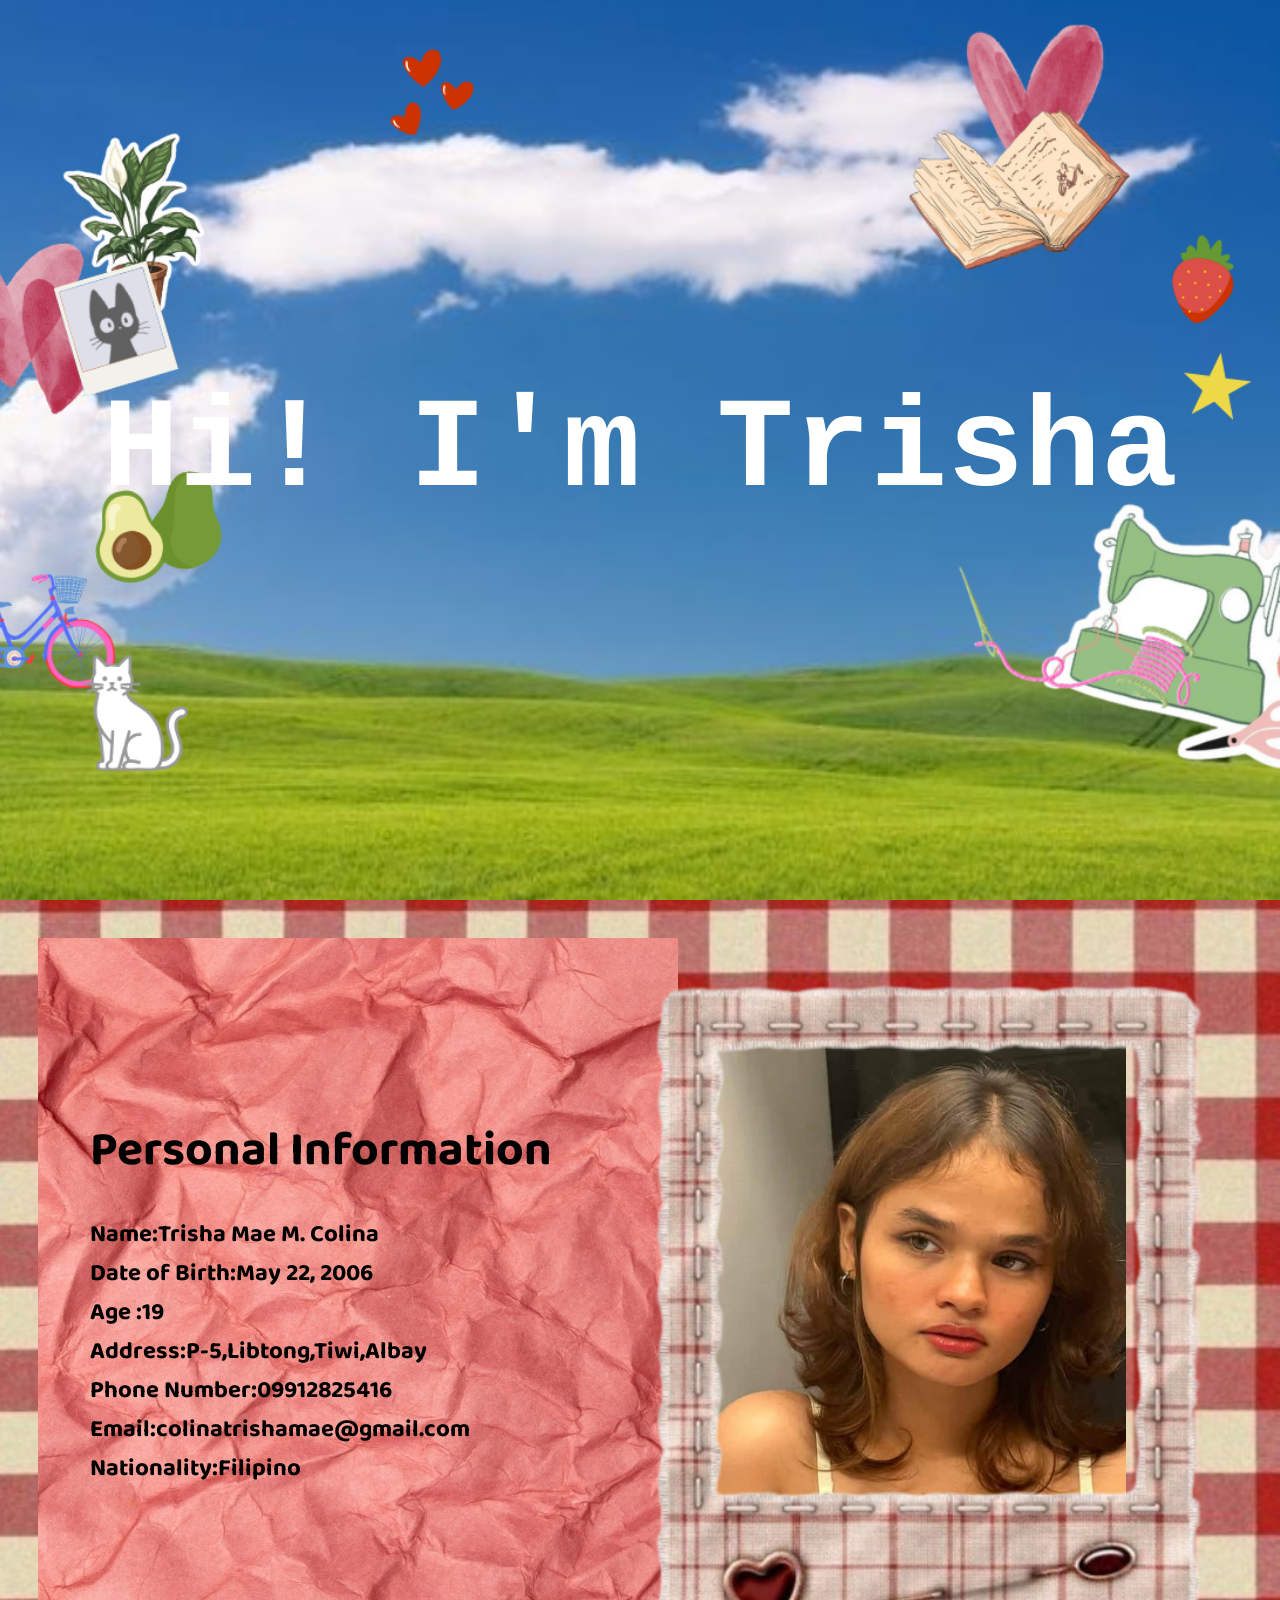
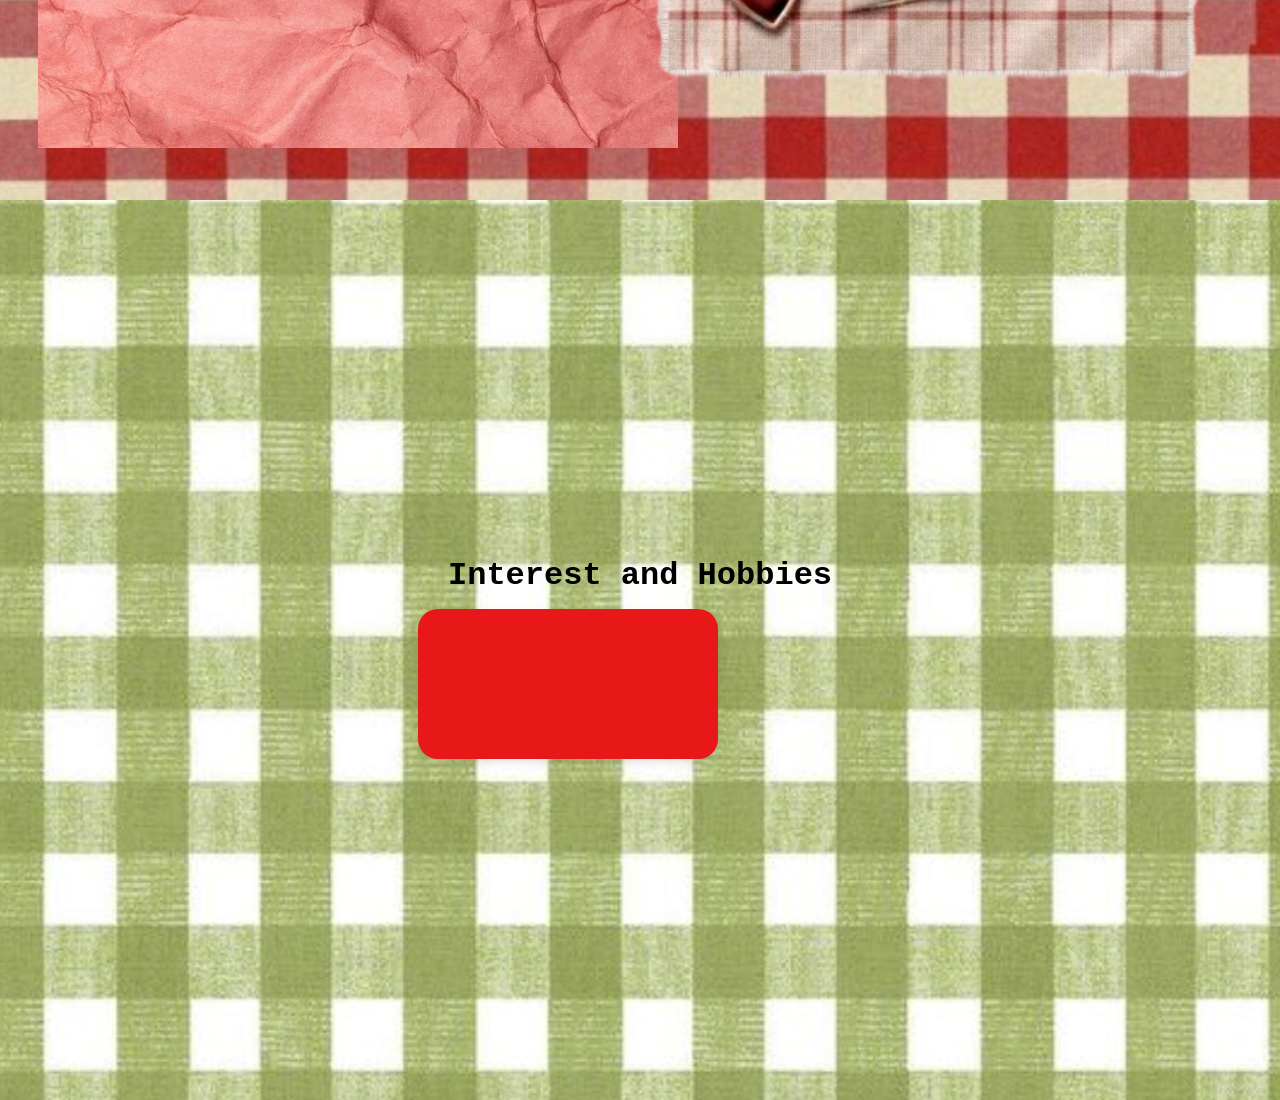
==== index.html @ f9db56f0 "Initial commit" ====
<!DOCTYPE html>
<html lang="en">
<head>
    <meta charset="UTF-8">
    <meta http-equiv="X-UA-Compatible"content="IE=edge">
    <meta name="viewport" content="width=device-width, initial-scale=1.0">
    <title>PORTFOLIO</title>
    <link rel="stylesheet" href="style.css">
</head>
<body>

    <div class="page page1">
        <h2>Hi! I'm Trisha</h2>
    </div>

    <div class="page page2">
        <!--<img src="images/tear.png" class="tear-img" alt="tear Image"> -->
        
        <div class="info">
        <img src="images/paper.jpg" class="paper-img" alt="paper Image"> 
        <h3>Personal Information</h3>
        <p> Name:Trisha Mae M. Colina<br> Date of Birth:May 22, 2006<br>Age :19<br>
         Address:P-5,Libtong,Tiwi,Albay<br>Phone Number:09912825416<br>Email:colinatrishamae@gmail.com<br>Nationality:Filipino</p>
</div>
        <div class="photo"> 
           <img src="images/photo.png" class="photo-img" alt="photo Image"> 
           <img src="images/trisha.png" class="trisha-img" alt="trisha Image"> 

        </div>

    </div>

    <div class="page page3">
        <div class="greenbg">
             <h4>Interest and Hobbies</h4>
           <!--  <img src="images/pclips.png" class="pclips-img" alt="pclips Image"> -->
           <div class="soft-rectangle"></div>
        
</style>
        </div>
       
    </div>

</body>
</html>
---- style.css ----
@import url('https://fonts.googleapis.com/css2?family=Baloo+2:wght@400;500;600;700&display=swap');

* {
    margin: 0;
    padding: 0;
    box-sizing: border-box;
}

html, body {
    width: 100%;
    height: 100%;
    font-family: 'Baloo 2', cursive;
    scroll-behavior: smooth;
}

/* General page style */
.page {
    width: 100%;
    height: 100vh; /* full screen */
    display: flex;
    justify-content: center;
    align-items: center;
    text-align: center;
    color: #fff;
    background-size: cover;
    background-position: center;
    background-repeat: no-repeat;
}

/* Individual page backgrounds */
.page1 {
    background-image: url('images/BG.png');
    position: relative;

}




.page2 {
    background-image: url('images/cloth.png');
     position: relative; 

}
.page2 .paper-img {
   position: absolute;
    top: 0;        /* top of page2 */
    left: 0;       /* stick to left side */
    width: 50%;    /* half of the screen */
    height: 90%;  /* fill page height */
    object-fit: cover; /* prevents stretching */
    z-index: 2;
    margin-top: 3%;
    margin-bottom:3%;
    margin-left: 3%;
    
}

.page2 .photo-img{
    position: absolute;
    top: 3%;
    right: 0;
    width: 55%;
    height: 90%;
    object-fit: cover;
    z-index: 2;
}

/* photo follows the frame */
.page2 .trisha-img{
    position: absolute;
    top: 13%;
    right:12%;
    width: 33%;
    height: 60%;
    object-fit: cover;
    z-index: 1;
}
.page .info h3{
     position:absolute;
    font-size:3rem;
    font-weight:700;
    margin-top: 6%;
      top: 15%;
     left:7%;
     transform: traslateY(-50%);
     width:40%;
     text-align:left;
     color:black;
     z-index:3;
}
.page .info p{
     position:absolute;
     font-size: 1.5rem;;
     top:35%;
     left:7%;
     transform: traslateY(-50%);
     width:40%;
     text-align:left;
     color:black;
     z-index:3;
      font-weight: bold;
}

.page3 {
    background-image: url('images/greenbgg.png');
     position: relative;  
}

.page3 .pclips-img{
    position: absolute;
    top: 7%;              /* distance from top */
    left: 50%;            /* start from horizontal center */
    transform: translateX(-50%);  /* shift back by half width */
    width: 50%;           /* adjust size as needed */
    height: 80%;
    object-fit: cover;
    z-index: 2;;

}

.page3 .greenbg h4{
     position: relative;   
     font-size: 2rem;
    font-family: monospace;
    padding: 15px 30px;
    border-radius: 10px;
      font-weight: bold; 
      font-weight: 800;
      color: black;
      z-index:3;
}

/* Optional: text styling */
.page h2{
    font-size: 8rem;
    font-family: monospace;
    padding: 15px 30px;
    border-radius: 10px;
      font-weight: bold; 
}

.soft-rectangle {
  width: 300px;
  height: 150px;
  background-color: #e81818;
  border-radius: 20px;
  box-shadow: 0 4px 10px rgba(0,0,0,0.1);
}
/* Optional: smooth full-page snapping */
html {
    scroll-snap-type: y mandatory;
}

.page {
    scroll-snap-align: start;
}
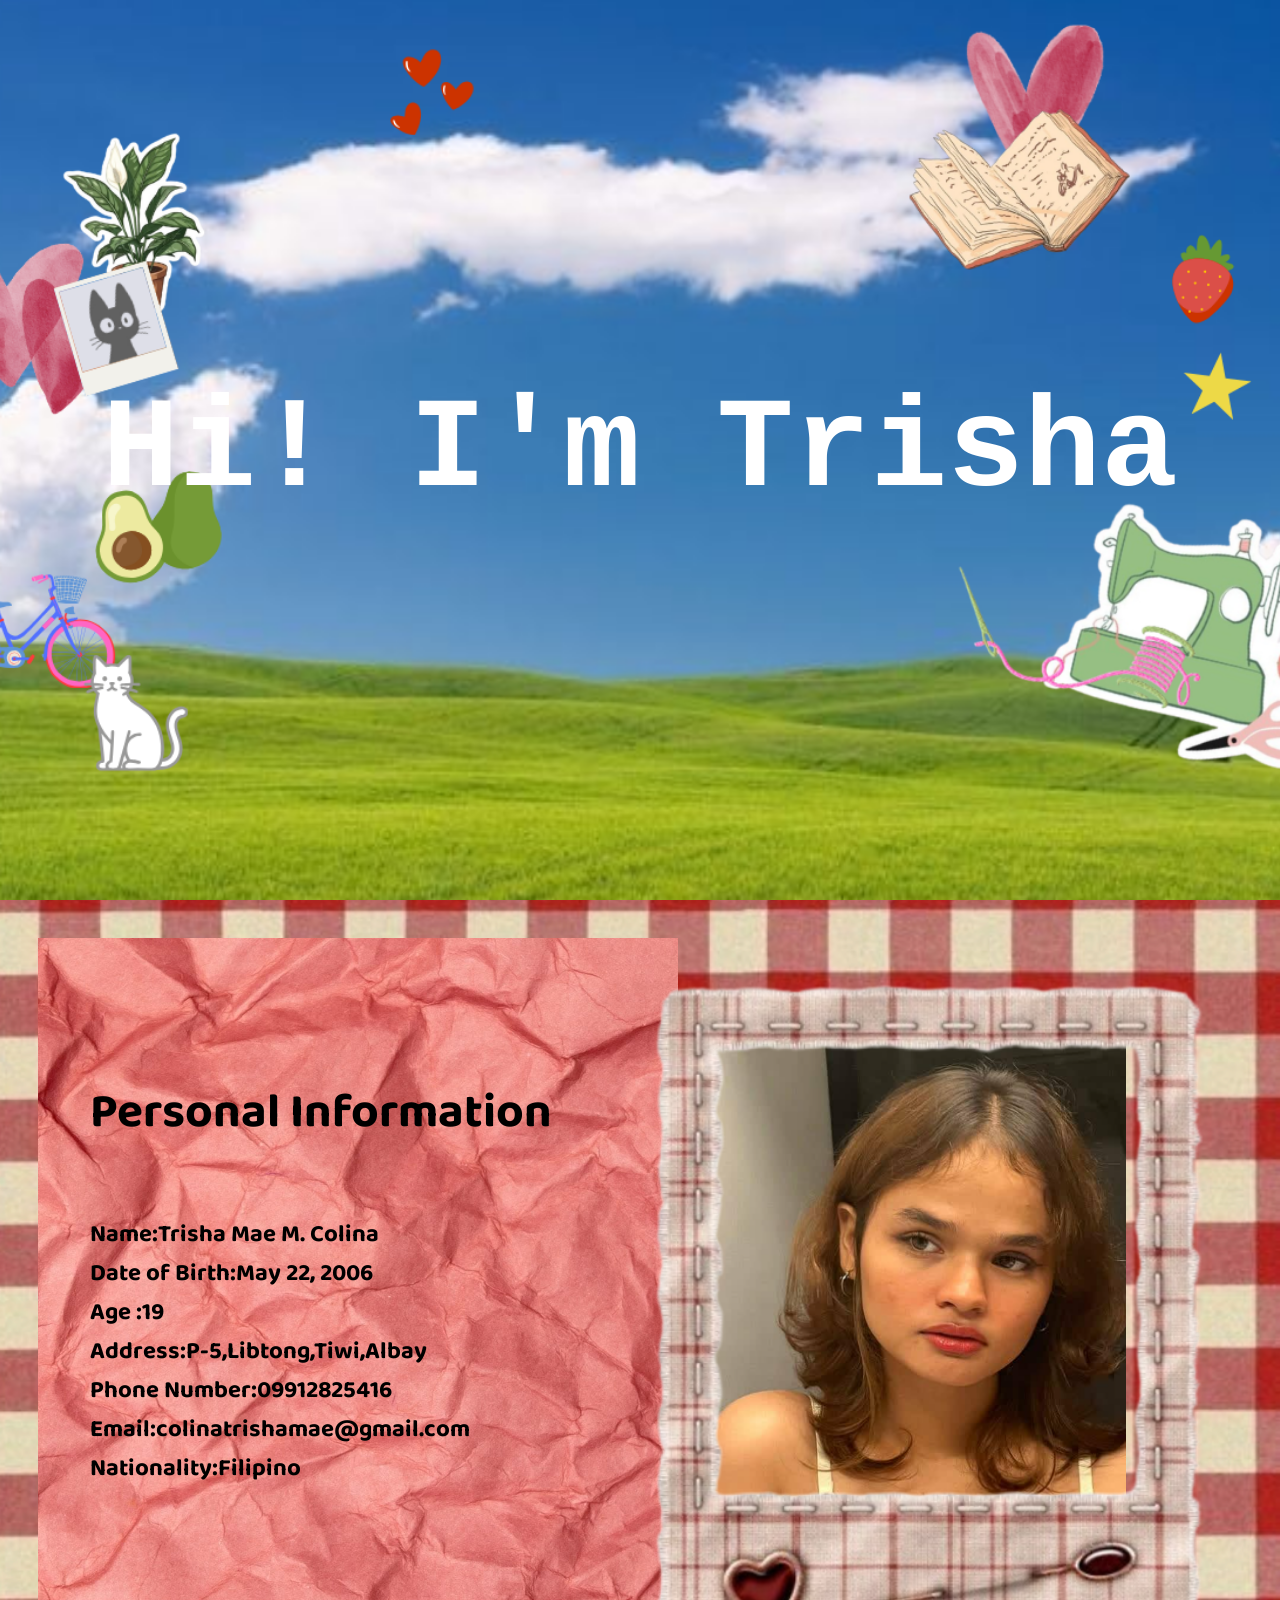
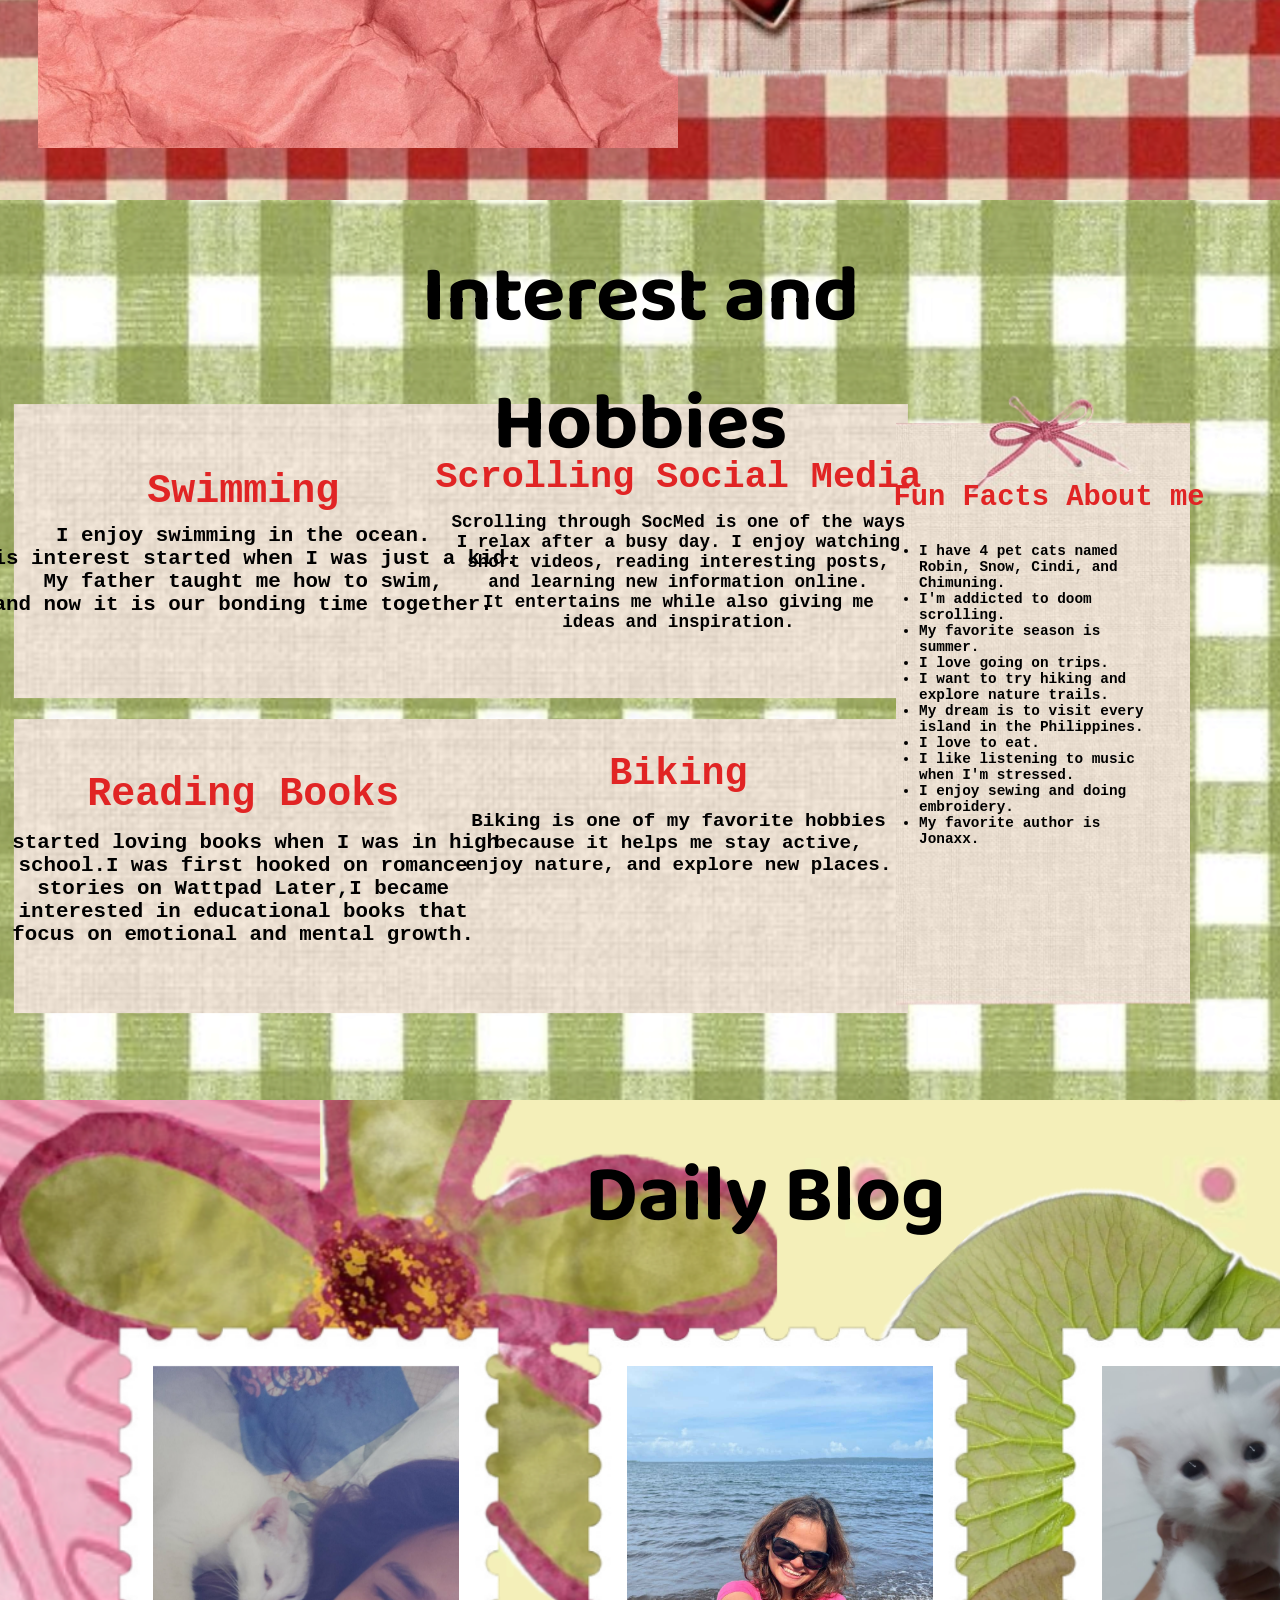
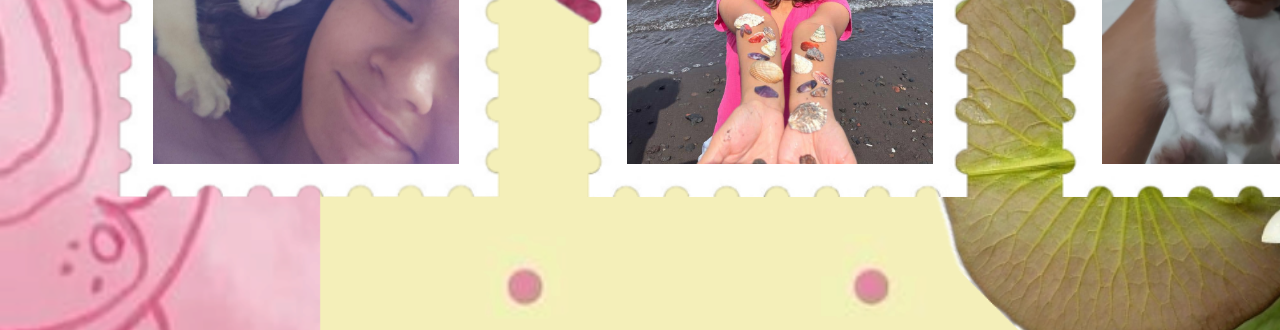
==== commit b07ec8cb: "Updated HTML layout and CSS styles" ====
--- a/index.html
+++ b/index.html
@@ -32,14 +32,88 @@
 
     <div class="page page3">
         <div class="greenbg">
-             <h4>Interest and Hobbies</h4>
+
+            <img src="images/paperbg.png" class="paperbg-img " alt="paperbg Image"> 
+            <img src="images/paperbg2.png" class="paperbg2-img " alt="paperbg2 Image"> 
+             <img src="images/paperbg3.png" class="paperbg3-img " alt="paperbg3 Image"> 
+            <img src="images/paperbg4.png" class="paperbg4-img " alt="paperbg4 Image"> 
+             <img src="images/paperribbon.png" class="paperribbon-img" alt="paperribbon Image">
+
+             <h1>Interest and Hobbies</h1>
            <!--  <img src="images/pclips.png" class="pclips-img" alt="pclips Image"> -->
-           <div class="soft-rectangle"></div>
+        <div class="swim"> 
+           <h2>Swimming</h2>
+<p>
+  I enjoy swimming in the ocean.<br>
+  This interest started when I was just a kid.<br>
+  My father taught me how to swim,<br>
+  and now it is our bonding time together.
+</p>        </div>
+
+        <div class="read">
+            <h2>Reading Books</h2>
+           <p> I started loving books when I was in high<br>school.I was first hooked on romance <br>stories on Wattpad Later,I became<br>interested in educational books that <br> focus on emotional and mental growth.</p>
+       
+        </div>
+
+        <div class="scroll"> 
+           <h2>Scrolling Social Media</h2>
+             <p>Scrolling through SocMed is one of the ways<br> I relax after a busy day. I enjoy watching<br> short videos, reading interesting posts,<br>and learning new information online.<br>It entertains me while also giving me<br> ideas and inspiration.
+</p>
+        </div>
+
+        <div class="bike"> 
+           <h2>Biking</h2>
+             <p> Biking is one of my favorite hobbies <br>
+                because it helps me stay active,<br>
+    enjoy nature, and explore new places.</p>
+ </div>
+            
+    <div class="facts">
+  <h1>Fun Facts About me </h1>
+  <ul>
+    <li>I have 4 pet cats named Robin, Snow, Cindi, and Chimuning.</li>
+    <li>I'm addicted to doom scrolling.</li>
+    <li>My favorite season is summer.</li>
+    <li>I love going on trips.</li>
+    <li>I want to try hiking and explore nature trails.</li>
+    <li>My dream is to visit every island in the Philippines.</li>
+    <li>I love to eat.</li>
+    <li>I like listening to music when I'm stressed.</li>
+     <li>I enjoy sewing and doing embroidery.</li>
+    <li>My favorite author is Jonaxx.</li>
+  </ul>
+</div>
+
+
         
-</style>
-        </div>
-       
+</div>
+</div>
+
+
+<div class="page page4">
+    <div class="blog">
+        <h1>Daily Blog</h1>
+        
+  <img src="images/frame1.png" class="frame1-img " alt="frame1 Image"> 
+   <img src="images/pic1.jpg" class="pic1-img " alt="pic1 Image">
+    <img src="images/frame2.png" class="frame2-img " alt="frame2 Image"> 
+     <img src="images/pic2.jpg" class="pic2-img " alt="pic2 Image">
+     <img src="images/frame3.png" class="frame3-img " alt="frame3 Image">
+      <img src="images/pic3.jpg" class="pic3-img " alt="pic3 Image">
+
+      
+      
+   
+           
     </div>
+</div>
+
+
+
+
+
+</div>
 
 </body>
 </html>
--- a/style.css
+++ b/style.css
@@ -33,6 +33,14 @@
     position: relative;
 
 }
+/* Optional: text styling */
+.page1 h2{ /*This one for the intro text*/
+    font-size: 8rem;
+    font-family: monospace;
+    padding: 15px 30px;
+    border-radius: 10px;
+      font-weight: bold; 
+}
 
 
 
@@ -83,7 +91,7 @@
     margin-top: 6%;
       top: 15%;
      left:7%;
-     transform: traslateY(-50%);
+     transform: translateY(-50%);
      width:40%;
      text-align:left;
      color:black;
@@ -107,18 +115,6 @@
      position: relative;  
 }
 
-.page3 .pclips-img{
-    position: absolute;
-    top: 7%;              /* distance from top */
-    left: 50%;            /* start from horizontal center */
-    transform: translateX(-50%);  /* shift back by half width */
-    width: 50%;           /* adjust size as needed */
-    height: 80%;
-    object-fit: cover;
-    z-index: 2;;
-
-}
-
 .page3 .greenbg h4{
      position: relative;   
      font-size: 2rem;
@@ -131,23 +127,339 @@
       z-index:3;
 }
 
-/* Optional: text styling */
-.page h2{
-    font-size: 8rem;
-    font-family: monospace;
-    padding: 15px 30px;
-    border-radius: 10px;
-      font-weight: bold; 
-}
-
-.soft-rectangle {
-  width: 300px;
-  height: 150px;
-  background-color: #e81818;
-  border-radius: 20px;
-  box-shadow: 0 4px 10px rgba(0,0,0,0.1);
-}
+
+
+.page3 h1{
+
+    position: absolute;
+    top: 33px; /* distance from top */
+    left: 50%; /* center horizontally */
+    transform: translateX(-50%);
+    font-size: 5rem;
+    font-weight: 700;
+    text-align: center;
+    width: aut;
+    color: rgb(0, 0, 0);
+    z-index: 2;
+
+}
+
+
+.page3 .paperbg-img{
+     position: absolute;   /* put it behind text */
+    top: 10%;
+    left: 10%;
+    width: auto;           /* half of page width */
+    height: 58%;
+    object-fit: cover;
+    z-index: 1;           /* behind headings and text */
+    transform: rotate(90deg);
+}
+
+
+.page3 .paperbg2-img{
+     position: absolute;   /* put it behind text */
+    top: 10%;
+    right: 38%;
+    width: auto;           /* half of page width */
+    height: 58%;
+    object-fit: cover;
+    z-index: 1;           /* behind headings and text */
+    transform: rotate(90deg);
+}
+
+
+.page3 .paperbg3-img{
+     position: absolute;   /* put it behind text */
+    top: 45%;
+    left: 10%;
+    width: auto;           /* half of page width */
+    height: 58%;
+    object-fit: cover;
+    z-index: 1;           /* behind headings and text */
+    transform: rotate(90deg);
+}
+
+
+
+.page3 .paperbg4-img{
+     position: absolute;   /* put it behind text */
+    top: 45%;
+    right: 38%;
+    width: auto;           /* half of page width */
+    height: 58%;
+    object-fit: cover;
+    z-index: 1;           /* behind headings and text */
+    transform: rotate(90deg);
+}
+
+.page3 .paperribbon-img{
+    position: absolute;   /* put it behind text */
+    top: 20%;
+    right: 7%;
+    width: 23%;           /* half of page width */
+    height: 74%;
+    object-fit: cover;
+    z-index: 2;           /* behind headings and text */
+    
+
+}
+      
+
+
+/* text on page 3 */
+
+
+.swim{
+     position: absolute;       /* layer above the image */
+    top: 38%;                 /* adjust vertical position */
+    left: 19%;                /* adjust horizontal position */
+    transform: translate(-50%, -50%); /* center text exactly */
+    z-index: 2;               /* above image (image is z-index: 1) */
+    text-align: center;
+    width: 80%; 
+}
+
+.swim h2{
+
+       font-size: 2.5rem;
+    font-family: monospace;
+    padding: 15px 30px;
+    border-radius: 10px;
+      font-weight: bold; 
+      color: rgb(225, 36, 36);
+      z-index: 3;
+      margin-bottom: -2%;
+}
+
+.swim p{
+    font-size: 1.3rem;
+    font-family: monospace;
+    padding: 15px 30px;
+    border-radius: 10px;
+    margin-top: 0%;
+      font-weight: bold; 
+      color: black;
+      z-index: 3;
+}
+
+.read{
+ position: absolute;       /* layer above the image */
+    top: 73%;                 /* adjust vertical position */
+    left: 19%;                /* adjust horizontal position */
+    transform: translate(-50%, -50%); /* center text exactly */
+    z-index: 2;               /* above image (image is z-index: 1) */
+    text-align: center;
+    width: 80%; 
+}
+.read h2{
+       font-size: 2.5rem;
+    font-family: monospace;
+    padding: 19px 30px;
+    border-radius: 10px;
+      font-weight: bold; 
+      color: rgb(225, 36, 36);
+      z-index: 3;
+      margin-bottom: -2%;
+}
+.read p{
+    font-size: 1.3rem;
+    font-family: monospace;
+    padding: 15px 30px;
+    border-radius: 10px;
+    margin-top: 0%;
+     font-weight: bold; 
+      color: black;
+      z-index: 3;
+}   
+
+
+.scroll{
+      position: absolute;       /* layer above the image */
+    top: 38%;                 /* adjust vertical position */
+    right: -33%;                /* adjust horizontal position */
+    transform: translate(-50%, -50%); /* center text exactly */
+    z-index: 2;               /* above image (image is z-index: 1) */
+    text-align: center;
+    width: 80%; 
+
+}
+.scroll h2{
+       font-size: 2.3rem;
+    font-family: monospace;
+    padding: 19px 30px;
+    border-radius: 10px;
+      font-weight: bold; 
+      color: rgb(225, 36, 36);
+      z-index: 3;
+      margin-bottom: -2%;
+}
+
+.scroll p{
+    font-size: 1.1rem;
+    font-family: monospace;
+    padding: 15px 30px;
+    border-radius: 10px;
+    margin-top: 0%;
+     font-weight: bold; 
+      color: black;
+      z-index: 3;
+ }
+
+
+
+.bike{
+ position: absolute;       /* layer above the image */
+    top: 68%;                 /* adjust vertical position */
+    right: -33%;                /* adjust horizontal position */
+    transform: translate(-50%, -50%); /* center text exactly */
+    z-index: 2;               /* above image (image is z-index: 1) */
+    text-align: center;
+    width: 80%; 
+}
+.bike h2{
+       font-size: 2.4rem;
+    font-family: monospace;
+    padding: 19px 30px;
+    border-radius: 10px;
+      font-weight: bold; 
+      color: rgb(225, 36, 36);
+      z-index: 3;
+      margin-bottom: -2%;
+}
+.bike p{
+    font-size: 1.2rem;
+    font-family: monospace;
+    padding: 15px 30px;
+    border-radius: 10px;
+    margin-top: 0%;
+     font-weight: bold; 
+      color: black;
+      z-index: 3;
+ }  
+.facts {
+    position: absolute;
+    top: 55%;
+    left: 80%;                    /* horizontal position */
+    transform: translate(-50%, -50%);
+    z-index: 2;
+   
+    width: 250px;                 /* fixed width keeps them stacked neatly */
+}
+
+.facts h1 {
+    font-size: 1.8rem;
+    top:-45%;
+    left:60%;
+    white-space: nowrap;
+    font-family: monospace;
+    font-weight: bold;
+    color: rgb(225, 36, 36);
+    margin-top: 30%;           /* top 0, bottom 5px spacing */
+    padding: 0;                  /* remove padding that could push ul aside */
+}
+
+.facts ul {
+    font-size: 0.9rem;           /* readable size */
+    font-family: monospace;
+    text-align: left;
+    padding-left: 20px;          /* proper indent for bullets */
+    margin-top:0;                   /* remove extra margins */
+    font-weight: bold;
+    color: black;
+    list-style-type: disc;       /* ensures bullets appear */
+
 /* Optional: smooth full-page snapping */
+}
+
+
+
+
+.page4 {
+    background-image: url('images/bgpage4.png');
+     position: relative; 
+     height:830px;
+     width: 1530px;
+     
+}
+.page4 h1{
+      position: absolute;
+    top: 33px; /* distance from top */
+    left: 50%; /* center horizontally */
+    transform: translateX(-50%);
+    font-size: 5rem;
+    font-weight: 700;
+    text-align: center;
+    width: aut;
+    color: rgb(0, 0, 0);
+    z-index: 2;
+
+}
+.page4 .frame1-img{
+    position: absolute;
+    top: 24%;
+    left: 5%;
+    width: 30%;
+    height: 60%;
+    object-fit: cover;
+    z-index: 2;
+      transform: rotateY(180deg);
+}
+
+.page4 .pic1-img{
+   position: absolute;
+    top: 32%;       /* match frame1 */
+    left: 10%;       /* match frame1 */
+    width: 20%;     /* same as frame1 */
+    height: 48%;    /* same as frame1 */
+    object-fit: cover;
+    z-index: 3;     /* on top of frame1 */
+}
+
+.page4 .frame2-img{
+    position: absolute;
+    top: 24%;
+    left: 36%;  /* center frame */
+    width: 30%;
+    height: 60%;
+    object-fit: cover;
+    z-index: 2;
+}
+
+
+.page4 .pic2-img{
+   position: absolute;
+    top: 32%;       /* match frame1 */
+    left: 41%;       /* match frame1 */
+    width: 20%;     /* same as frame1 */
+    height: 48%;    /* same as frame1 */
+    object-fit: cover;
+    z-index: 3;     /* on top of frame1 */
+}
+
+.page4 .frame3-img{
+    position: absolute;
+    top: 24%;
+    left: 67%;  /* rightmost frame */
+    width: 30%;
+    height: 60%;
+    object-fit: cover;
+    z-index: 2;
+}
+
+.page4 .pic3-img{
+   position: absolute;
+    top: 32%;       /* match frame1 */
+    left: 72%;       /* match frame1 */
+    width: 20%;     /* same as frame1 */
+    height: 48%;    /* same as frame1 */
+    object-fit: cover;
+    z-index: 3;     /* on top of frame1 */
+}
+
+
+
+
 html {
     scroll-snap-type: y mandatory;
 }
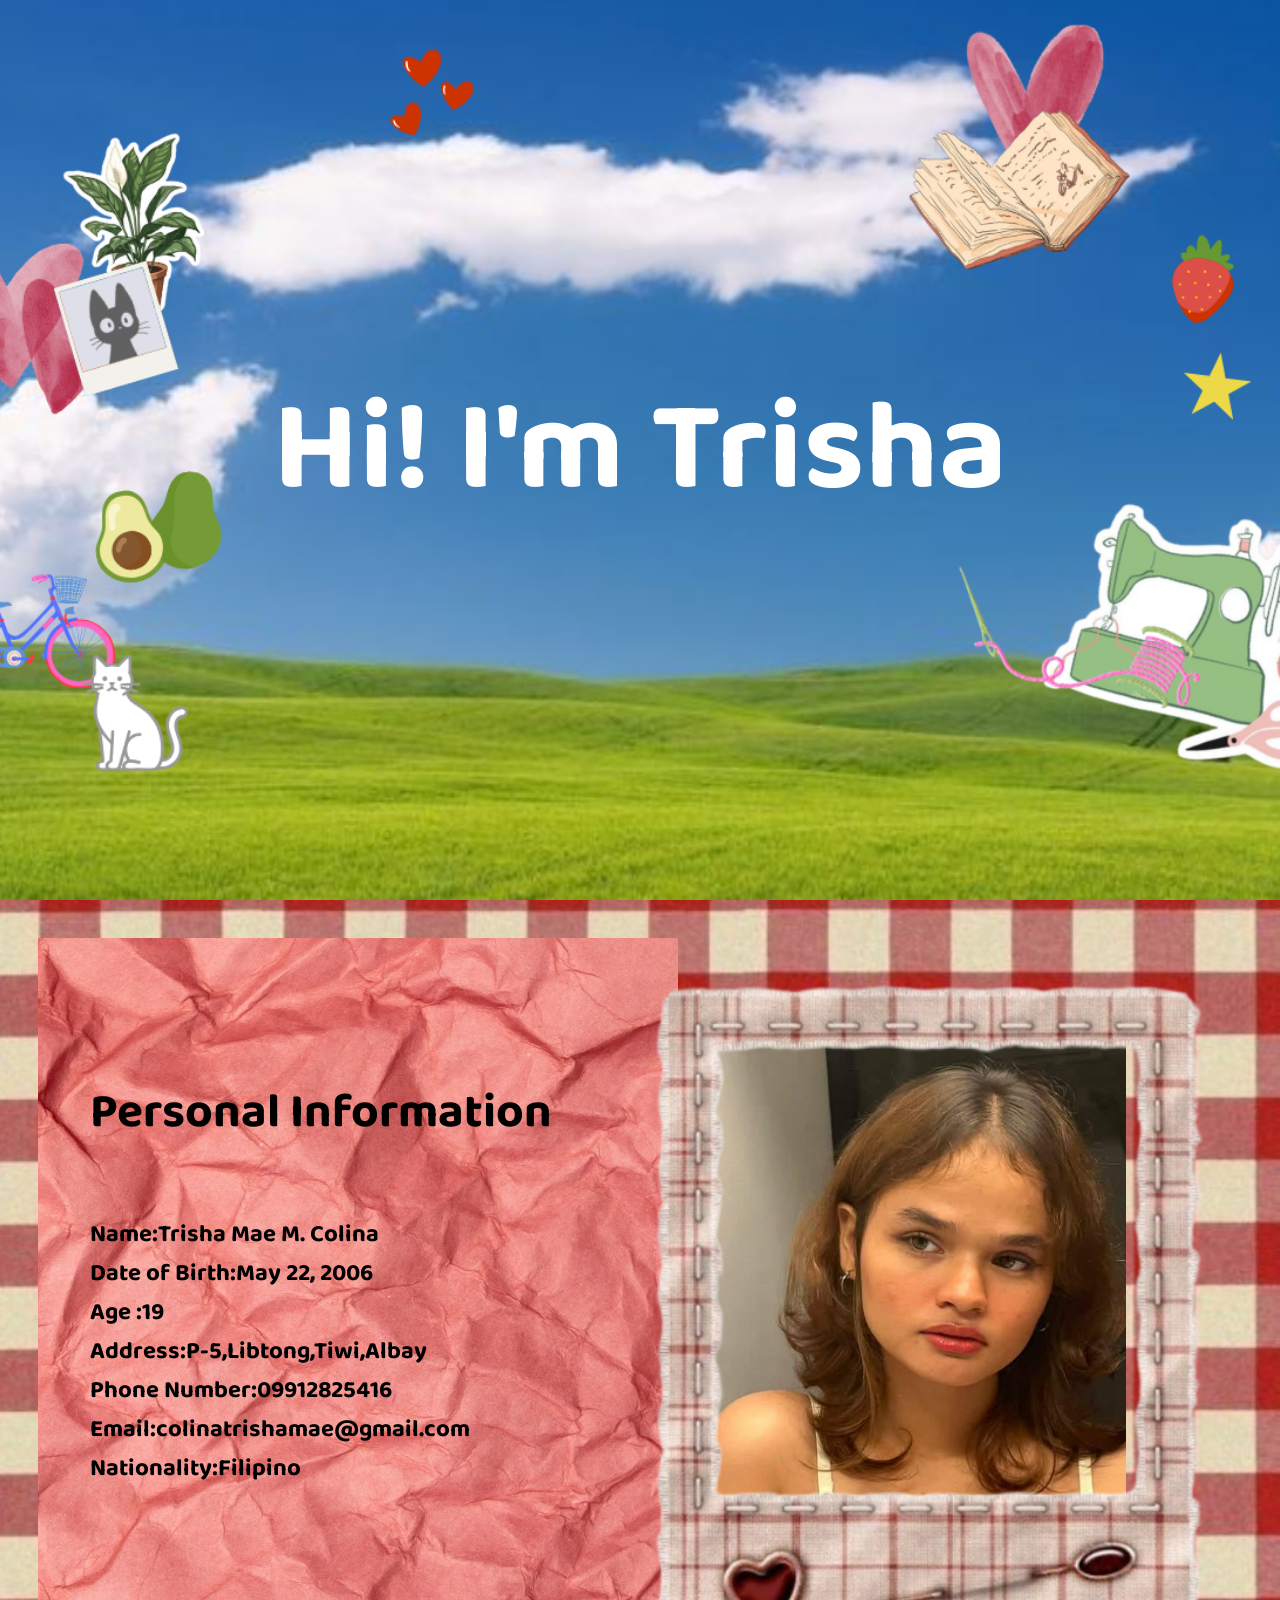
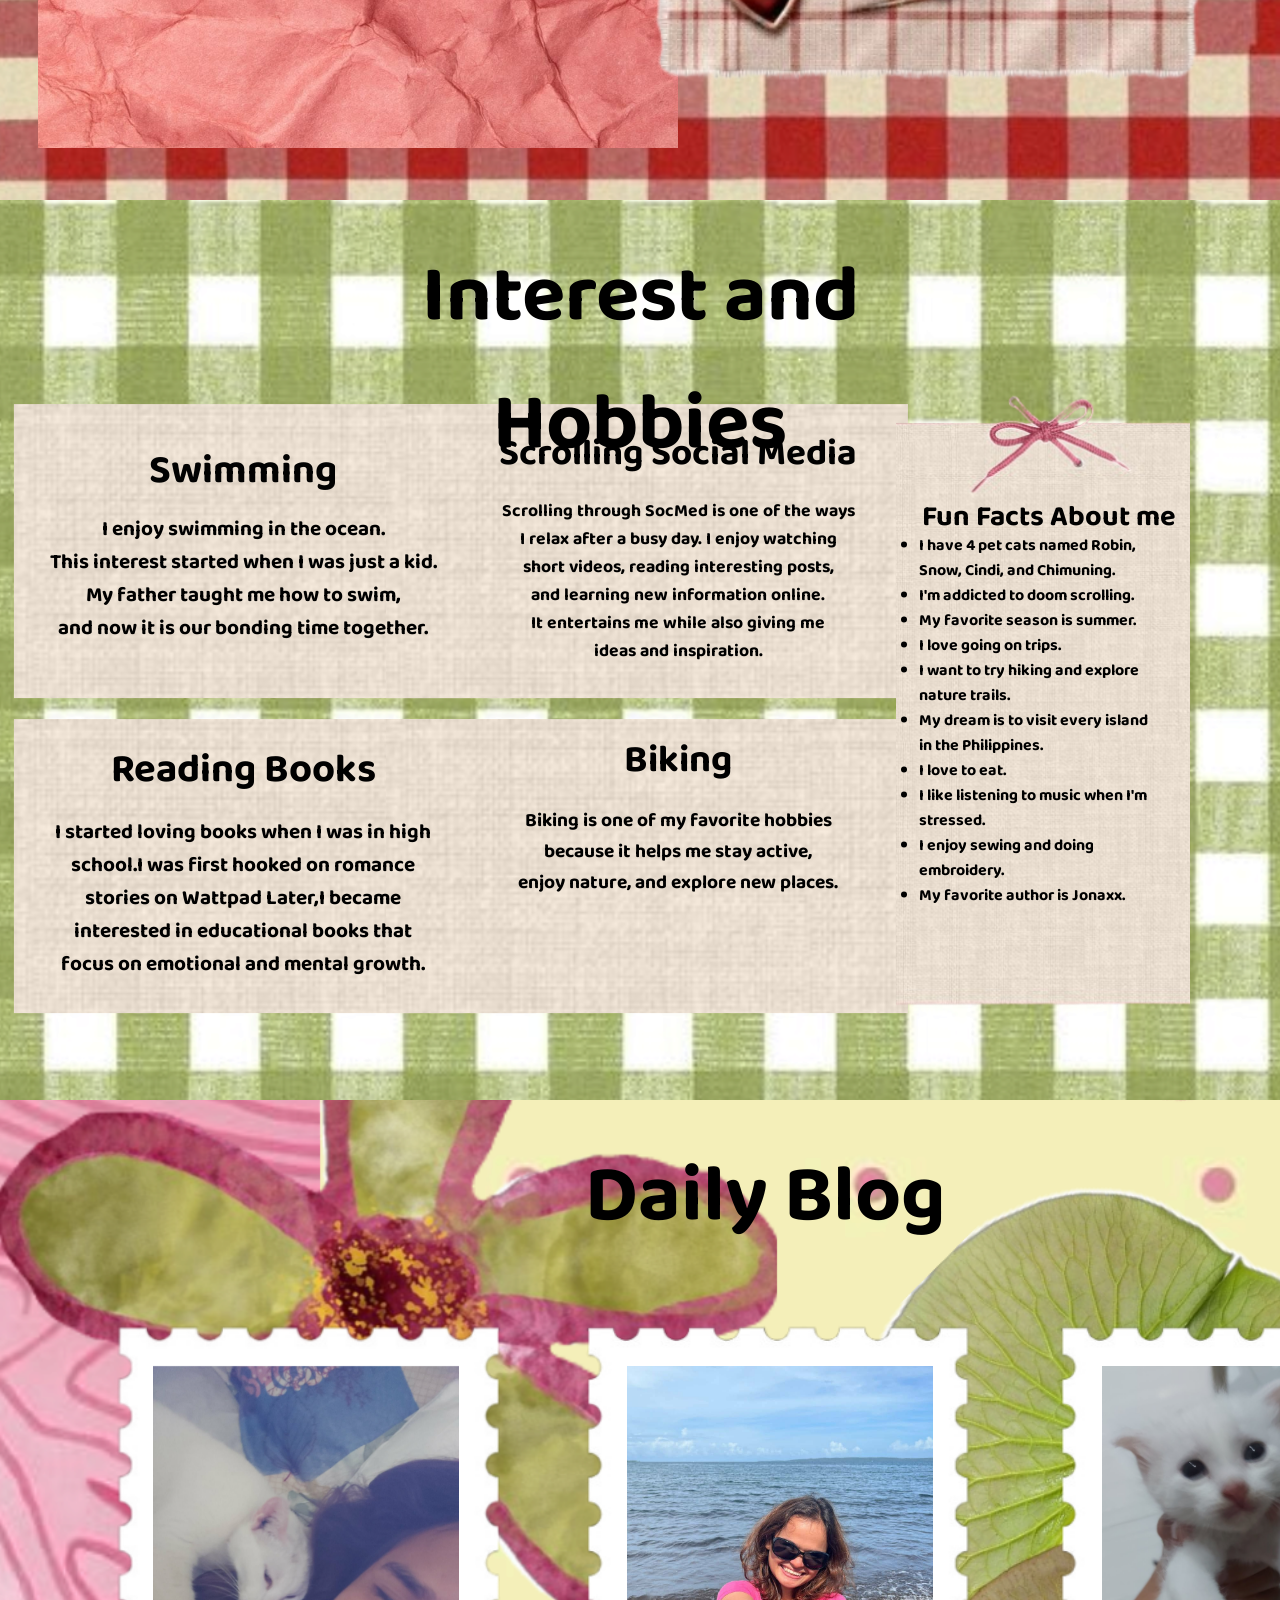
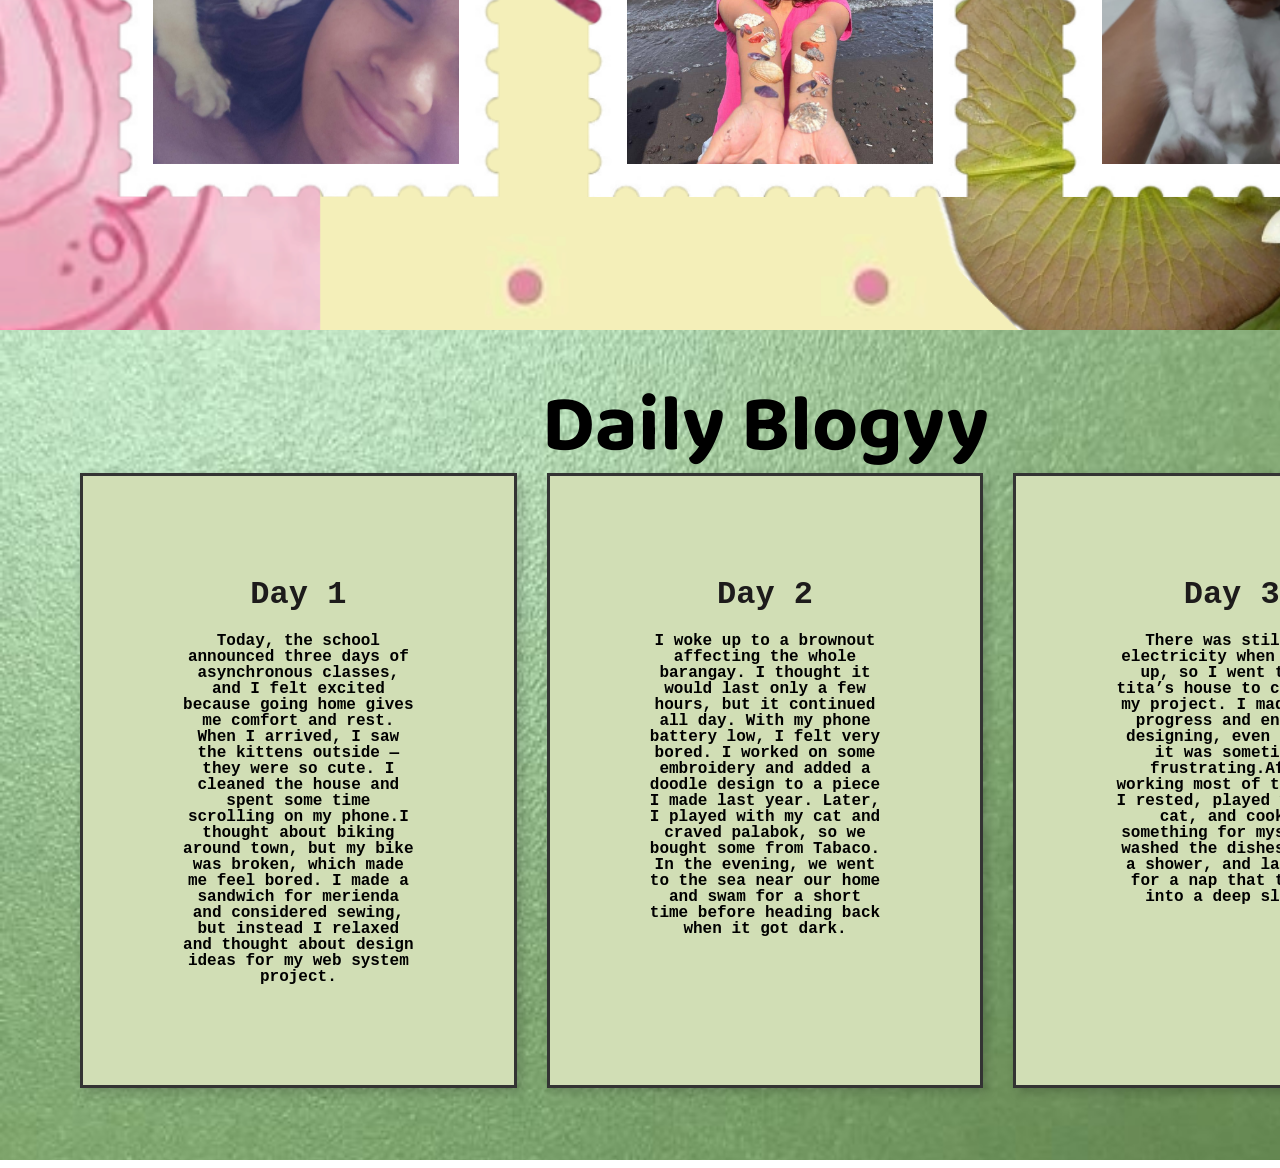
==== commit 8b4c1c13: "Updated layout and added new background images" ====
--- a/index.html
+++ b/index.html
@@ -110,6 +110,56 @@
 </div>
 
 
+<div class="page page5">
+    <div class="daily-blog">
+        <h1>Daily Blogyy</h1>
+        
+        <div class="diary-container">
+
+  <div class="diary-box">
+    <h3>Day 1</h3>
+    <p>Today, the school announced three days of
+         asynchronous classes, and I felt excited because
+          going home gives me comfort and rest. When I arrived,
+           I saw the kittens outside — they were so cute.
+            I cleaned the house and spent some time scrolling
+             on my phone.I thought about biking around town,
+              but my bike was broken, which made me feel bored. 
+              I made a sandwich for merienda and considered sewing, 
+              but instead I relaxed and thought about design ideas 
+              for my web system project.</p>
+  </div>
+
+  <div class="diary-box">
+    <h3>Day 2</h3>
+    <p>I woke up to a brownout affecting the whole barangay.
+     I thought it would last only a few hours, but it continued
+      all day. With my phone battery low, I felt very bored.
+I worked on some embroidery and added a doodle design 
+to a piece I made last year. Later, I played with my 
+cat and craved palabok, so we bought some from Tabaco. 
+In the evening, we went to the sea near our home and 
+swam for a short time before heading back when it got dark.</p>
+  </div>
+
+  <div class="diary-box">
+    <h3>Day 3</h3>
+    <p>There was still no electricity when I woke up, 
+        so I went to my tita’s house to continue my project. 
+        I made good progress and enjoyed designing, even
+         though it was sometimes frustrating.After working
+          most of the day, I rested, played with my cat, and
+           cooked something for myself. I washed the dishes,
+            took a shower, and lay down for a nap that turned
+             into a deep sleep.</p>
+  </div>
+
+</div>
+           
+    </div>
+</div>
+
+
 
 
 
--- a/style.css
+++ b/style.css
@@ -36,7 +36,7 @@
 /* Optional: text styling */
 .page1 h2{ /*This one for the intro text*/
     font-size: 8rem;
-    font-family: monospace;
+    font-family: 'Baloo 2', cursive;
     padding: 15px 30px;
     border-radius: 10px;
       font-weight: bold; 
@@ -118,7 +118,7 @@
 .page3 .greenbg h4{
      position: relative;   
      font-size: 2rem;
-    font-family: monospace;
+    font-family: 'Baloo 2', cursive;
     padding: 15px 30px;
     border-radius: 10px;
       font-weight: bold; 
@@ -223,18 +223,18 @@
 .swim h2{
 
        font-size: 2.5rem;
-    font-family: monospace;
-    padding: 15px 30px;
-    border-radius: 10px;
-      font-weight: bold; 
-      color: rgb(225, 36, 36);
+    font-family: 'Baloo 2', cursive;
+    padding: 15px 30px;
+    border-radius: 10px;
+      font-weight: bold; 
+      color: rgb(2, 2, 2);
       z-index: 3;
       margin-bottom: -2%;
 }
 
 .swim p{
     font-size: 1.3rem;
-    font-family: monospace;
+    font-family: 'Baloo 2', cursive;
     padding: 15px 30px;
     border-radius: 10px;
     margin-top: 0%;
@@ -254,17 +254,17 @@
 }
 .read h2{
        font-size: 2.5rem;
-    font-family: monospace;
+    font-family: 'Baloo 2', cursive;
     padding: 19px 30px;
     border-radius: 10px;
       font-weight: bold; 
-      color: rgb(225, 36, 36);
+      color: rgb(0, 0, 0);
       z-index: 3;
       margin-bottom: -2%;
 }
 .read p{
     font-size: 1.3rem;
-    font-family: monospace;
+    font-family: 'Baloo 2', cursive;
     padding: 15px 30px;
     border-radius: 10px;
     margin-top: 0%;
@@ -286,18 +286,18 @@
 }
 .scroll h2{
        font-size: 2.3rem;
-    font-family: monospace;
+    font-family: 'Baloo 2', cursive;
     padding: 19px 30px;
     border-radius: 10px;
       font-weight: bold; 
-      color: rgb(225, 36, 36);
+      color: rgb(0, 0, 0);
       z-index: 3;
       margin-bottom: -2%;
 }
 
 .scroll p{
     font-size: 1.1rem;
-    font-family: monospace;
+    font-family: 'Baloo 2', cursive;
     padding: 15px 30px;
     border-radius: 10px;
     margin-top: 0%;
@@ -319,17 +319,17 @@
 }
 .bike h2{
        font-size: 2.4rem;
-    font-family: monospace;
+    font-family:      'Baloo 2', cursive ;
     padding: 19px 30px;
     border-radius: 10px;
       font-weight: bold; 
-      color: rgb(225, 36, 36);
+      color: rgb(0, 0, 0);
       z-index: 3;
       margin-bottom: -2%;
 }
 .bike p{
     font-size: 1.2rem;
-    font-family: monospace;
+    font-family:        'Baloo 2', cursive;
     padding: 15px 30px;
     border-radius: 10px;
     margin-top: 0%;
@@ -349,22 +349,22 @@
 
 .facts h1 {
     font-size: 1.8rem;
-    top:-45%;
+    top:-15%;
     left:60%;
     white-space: nowrap;
-    font-family: monospace;
+    font-family: 'Baloo 2', cursive;
     font-weight: bold;
-    color: rgb(225, 36, 36);
+    color: rgb(0, 0, 0);
     margin-top: 30%;           /* top 0, bottom 5px spacing */
     padding: 0;                  /* remove padding that could push ul aside */
 }
 
 .facts ul {
-    font-size: 0.9rem;           /* readable size */
-    font-family: monospace;
+    font-size: 1rem;           /* readable size */
+    font-family: 'Baloo 2', cursive;
     text-align: left;
     padding-left: 20px;          /* proper indent for bullets */
-    margin-top:0;                   /* remove extra margins */
+    margin-top:20%;                   /* remove extra margins */
     font-weight: bold;
     color: black;
     list-style-type: disc;       /* ensures bullets appear */
@@ -460,6 +460,62 @@
 
 
 
+.page5 {
+    background-image: url('images/greenbg5.jpg');
+     position: relative; 
+      height:830px;
+     width: 1530px;
+   
+}
+
+.page5 h1{
+      position: absolute;
+    top: 33px; /* distance from top */
+    left: 50%; /* center horizontally */
+    transform: translateX(-50%);
+    font-size: 5rem;
+    font-weight: 700;
+    text-align: center;
+    width: aut;
+    color: rgb(0, 0, 0);
+    z-index: 2;
+
+}
+.diary-container{
+  display: flex;
+  justify-content: space-between;
+   gap: 30px; 
+  margin: 80px;
+}
+
+.diary-box{
+    margin-top: 70px;
+  width: 250%;
+  min-height: 520px;
+  background: #d1deb5;
+  border: 3px solid #333;
+  padding: 100px;
+  font-family: monospace;
+  box-shadow: 4px 4px 10px rgba(0,0,0,0.2);
+}
+
+.page h3{
+    font-size: 2rem;
+    font-weight: 700;
+    margin-bottom: 20px;
+    color: rgb(29, 27, 27);
+}
+
+.page5 .diary-box p{
+    font-size: 1rem;
+    line-height: 1;
+    color: black;
+    font-weight: bold;
+}
+
+
+
+
 html {
     scroll-snap-type: y mandatory;
 }
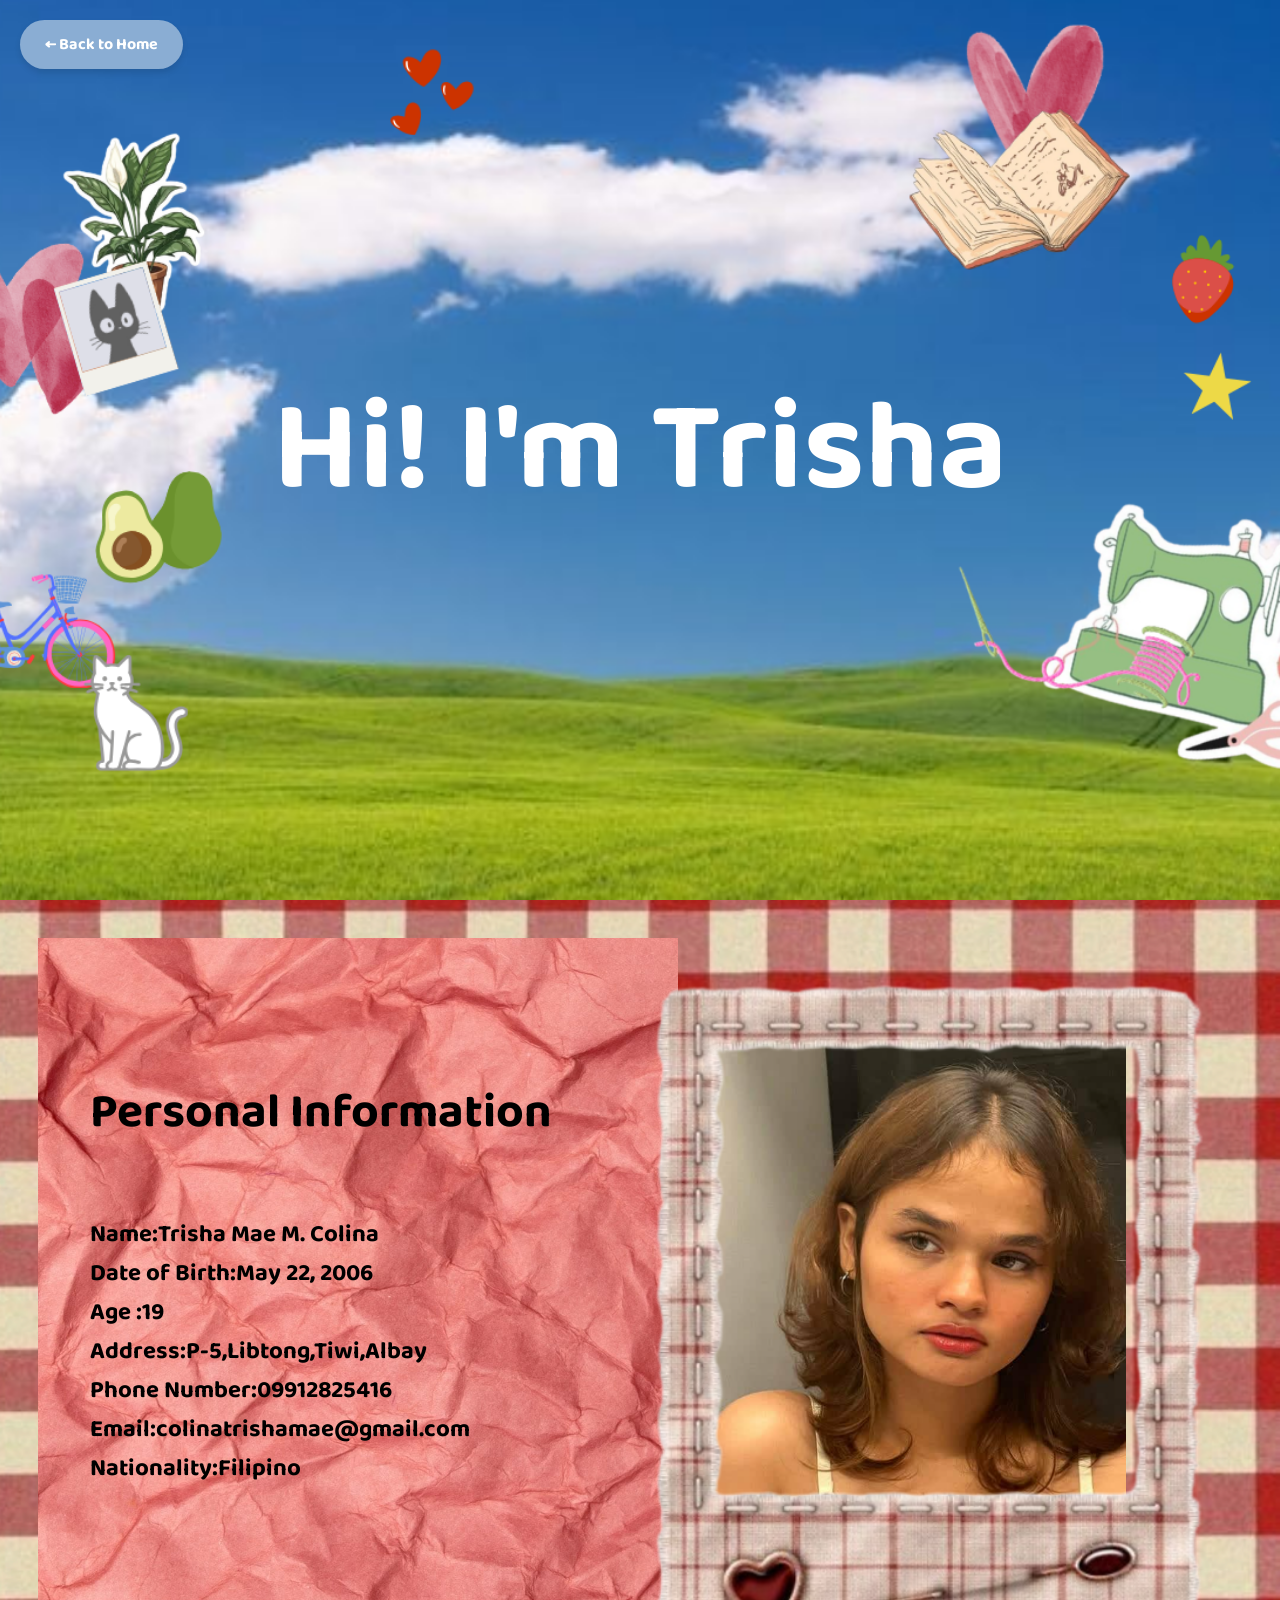
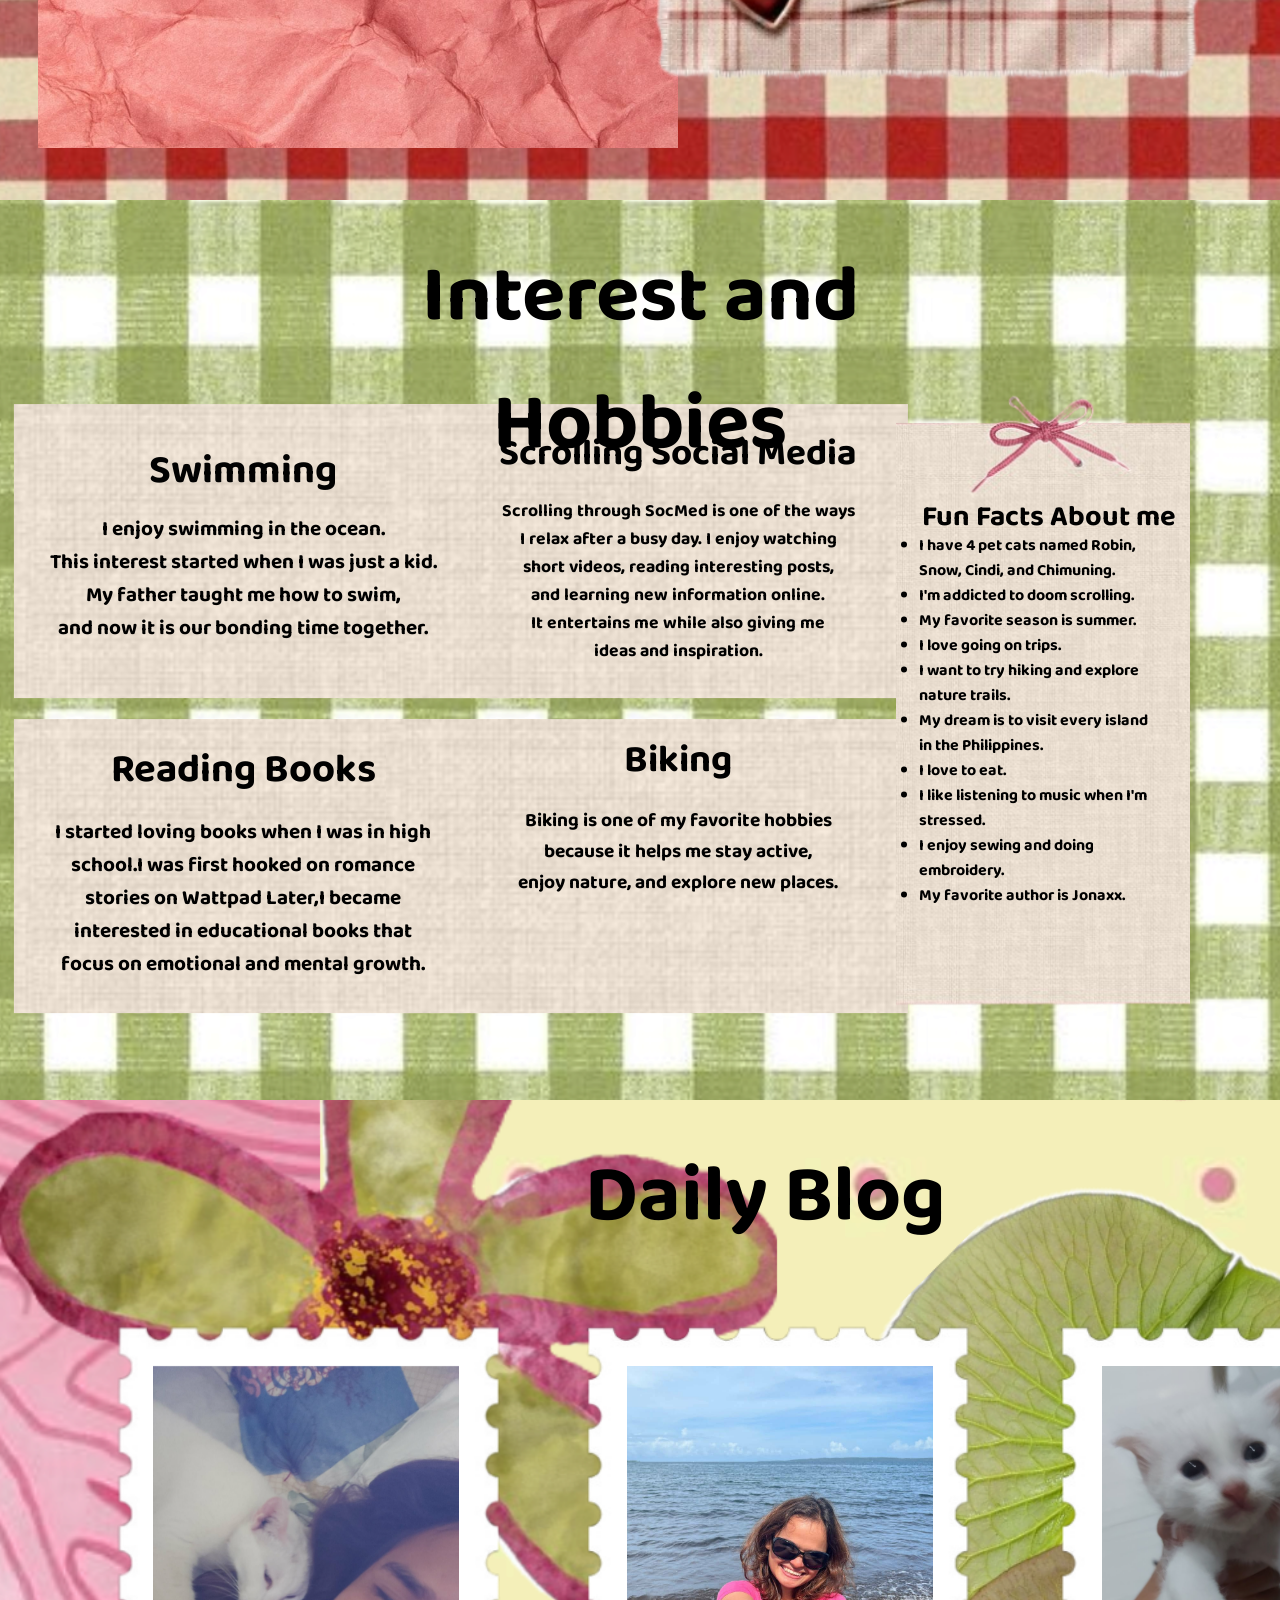
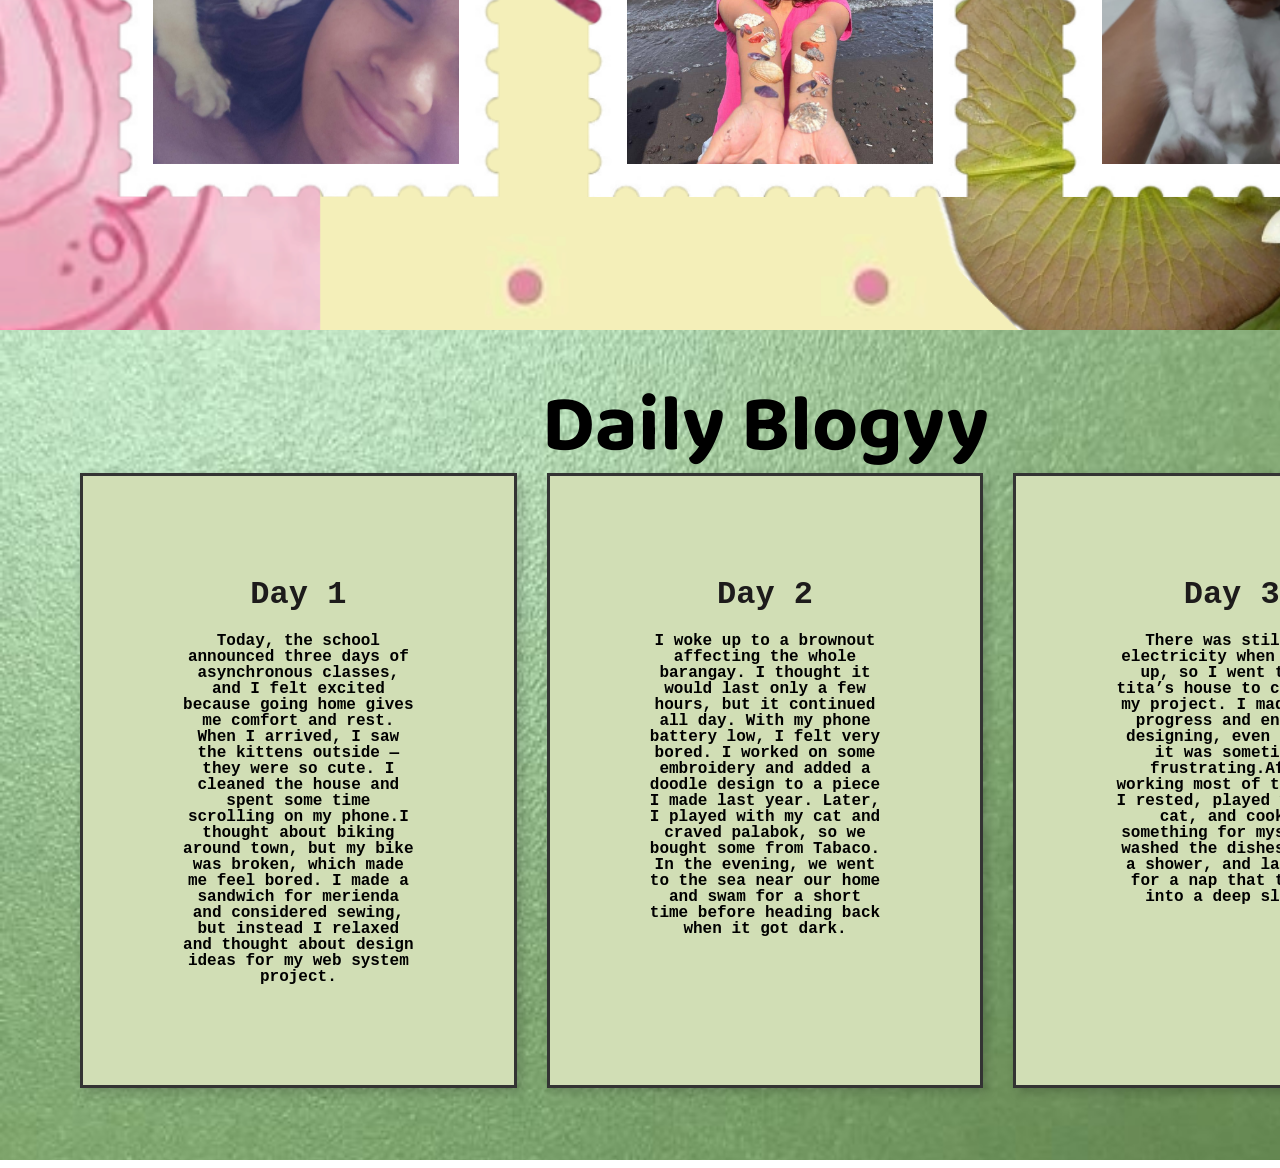
==== commit 1587b4af: "Update landing page, portfolio, styles, and add new images" ====
--- a/index.html
+++ b/index.html
@@ -17,14 +17,14 @@
         <!--<img src="images/tear.png" class="tear-img" alt="tear Image"> -->
         
         <div class="info">
-        <img src="images/paper.jpg" class="paper-img" alt="paper Image"> 
+        <img src="img/paper.jpg" class="paper-img" alt="paper Image"> 
         <h3>Personal Information</h3>
         <p> Name:Trisha Mae M. Colina<br> Date of Birth:May 22, 2006<br>Age :19<br>
          Address:P-5,Libtong,Tiwi,Albay<br>Phone Number:09912825416<br>Email:colinatrishamae@gmail.com<br>Nationality:Filipino</p>
 </div>
         <div class="photo"> 
-           <img src="images/photo.png" class="photo-img" alt="photo Image"> 
-           <img src="images/trisha.png" class="trisha-img" alt="trisha Image"> 
+           <img src="img/photo.png" class="photo-img" alt="photo Image"> 
+           <img src="img/trisha.png" class="trisha-img" alt="trisha Image"> 
 
         </div>
 
@@ -33,11 +33,11 @@
     <div class="page page3">
         <div class="greenbg">
 
-            <img src="images/paperbg.png" class="paperbg-img " alt="paperbg Image"> 
-            <img src="images/paperbg2.png" class="paperbg2-img " alt="paperbg2 Image"> 
-             <img src="images/paperbg3.png" class="paperbg3-img " alt="paperbg3 Image"> 
-            <img src="images/paperbg4.png" class="paperbg4-img " alt="paperbg4 Image"> 
-             <img src="images/paperribbon.png" class="paperribbon-img" alt="paperribbon Image">
+            <img src="img/paperbg.png" class="paperbg-img " alt="paperbg Image"> 
+            <img src="img/paperbg2.png" class="paperbg2-img " alt="paperbg2 Image"> 
+             <img src="img/paperbg3.png" class="paperbg3-img " alt="paperbg3 Image"> 
+            <img src="img/paperbg4.png" class="paperbg4-img " alt="paperbg4 Image"> 
+             <img src="img/paperribbon.png" class="paperribbon-img" alt="paperribbon Image">
 
              <h1>Interest and Hobbies</h1>
            <!--  <img src="images/pclips.png" class="pclips-img" alt="pclips Image"> -->
@@ -95,12 +95,12 @@
     <div class="blog">
         <h1>Daily Blog</h1>
         
-  <img src="images/frame1.png" class="frame1-img " alt="frame1 Image"> 
-   <img src="images/pic1.jpg" class="pic1-img " alt="pic1 Image">
-    <img src="images/frame2.png" class="frame2-img " alt="frame2 Image"> 
-     <img src="images/pic2.jpg" class="pic2-img " alt="pic2 Image">
-     <img src="images/frame3.png" class="frame3-img " alt="frame3 Image">
-      <img src="images/pic3.jpg" class="pic3-img " alt="pic3 Image">
+  <img src="img/frame1.png" class="frame1-img " alt="frame1 Image"> 
+   <img src="img/pic1.jpg" class="pic1-img " alt="pic1 Image">
+    <img src="img/frame2.png" class="frame2-img " alt="frame2 Image"> 
+     <img src="img/pic2.jpg" class="pic2-img " alt="pic2 Image">
+     <img src="img/frame3.png" class="frame3-img " alt="frame3 Image">
+      <img src="img/pic3.jpg" class="pic3-img " alt="pic3 Image">
 
       
       
@@ -156,6 +156,12 @@
 
 </div>
            
+    <!-- Back to Home Button -->
+        <div class="back-button-container" style="text-align: center; margin-top: 30px;">
+            <a href="homepage.html" class="btn-back">← Back to Home</a>
+        </div>
+
+
     </div>
 </div>
 
--- a/style.css
+++ b/style.css
@@ -29,7 +29,7 @@
 
 /* Individual page backgrounds */
 .page1 {
-    background-image: url('images/BG.png');
+    background-image: url('img/BG.png');
     position: relative;
 
 }
@@ -46,7 +46,7 @@
 
 
 .page2 {
-    background-image: url('images/cloth.png');
+    background-image: url('img/cloth.png');
      position: relative; 
 
 }
@@ -111,7 +111,7 @@
 }
 
 .page3 {
-    background-image: url('images/greenbgg.png');
+    background-image: url('img/greenbgg.png');
      position: relative;  
 }
 
@@ -376,7 +376,7 @@
 
 
 .page4 {
-    background-image: url('images/bgpage4.png');
+    background-image: url('img/bgpage4.png');
      position: relative; 
      height:830px;
      width: 1530px;
@@ -461,7 +461,7 @@
 
 
 .page5 {
-    background-image: url('images/greenbg5.jpg');
+    background-image: url('img/greenbg5.jpg');
      position: relative; 
       height:830px;
      width: 1530px;
@@ -512,10 +512,26 @@
     color: black;
     font-weight: bold;
 }
-
-
-
-
+.btn-back {
+    position: fixed;       /* fixed so it stays on screen */
+    top: 20px;             /* distance from top */
+    left: 20px;            /* distance from left */
+    display: inline-block;
+    padding: 12px 25px;
+    background-color: #8aadd3; 
+    color: white;          /* ensures visibility */
+    font-weight: bold;
+    border-radius: 25px;       
+    text-decoration: none;
+    box-shadow: 0 4px 6px rgba(0,0,0,0.1);
+    z-index: 1000;         /* ensures it’s above everything */
+    transition: background-color 0.3s ease; 
+}
+
+.btn-back:hover {
+    background-color: #354922;
+    box-shadow: 0 6px 8px rgba(0,0,0,0.2);
+}
 html {
     scroll-snap-type: y mandatory;
 }
